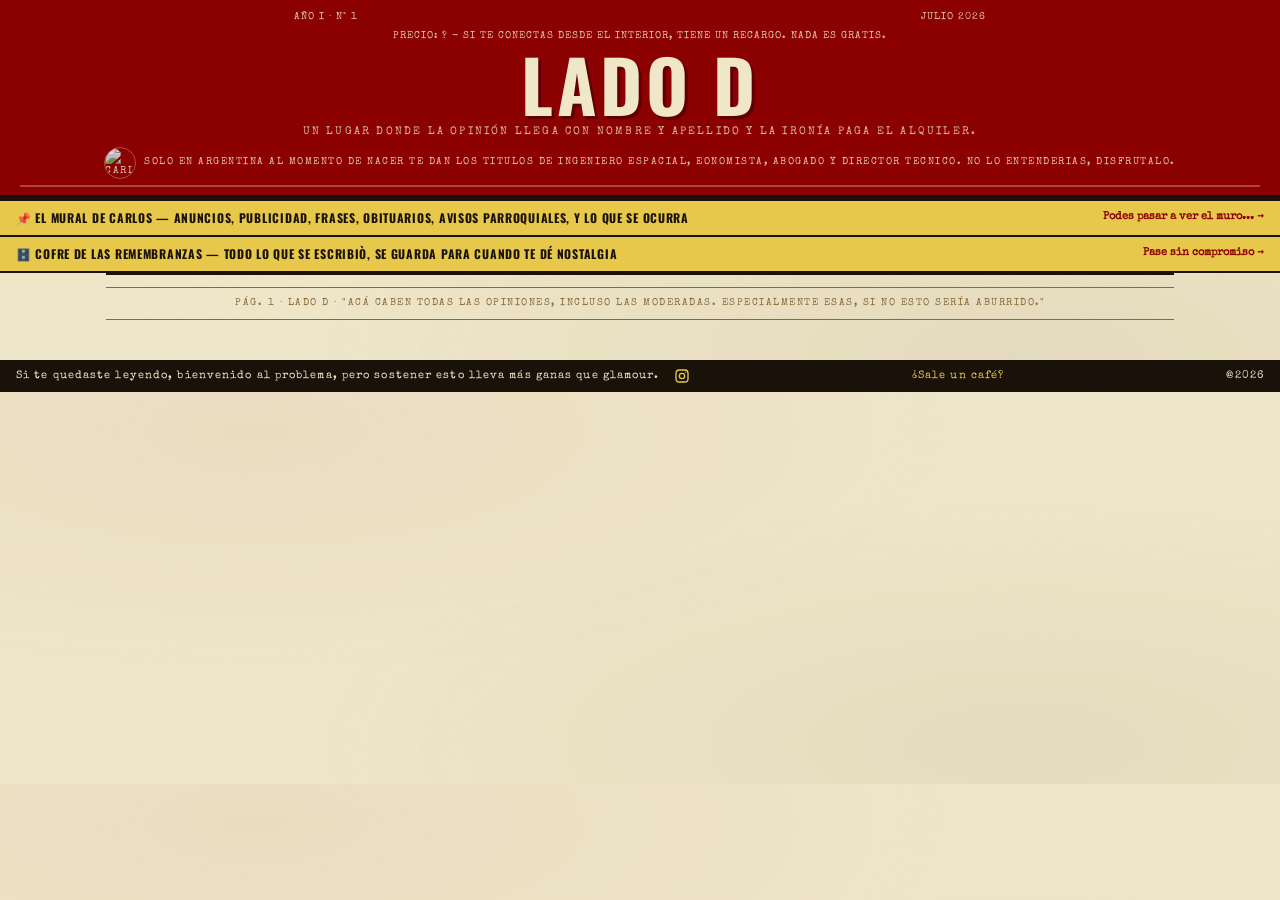
==== index.html @ 12fe94c6 "Update index.html" ====
<!doctype html>
<html lang="es">
<head>
  <meta charset="utf-8" />
  <meta name="viewport" content="width=device-width, initial-scale=1" />
  <meta name="theme-color" content="#8b0000" />
  <title>LADO D</title>
  <link rel="icon" type="image/png" href="pluma.png" />
  <link href="https://fonts.googleapis.com/css2?family=Special+Elite&family=Playfair+Display:ital,wght@0,900;1,700&family=Oswald:wght@700&display=swap" rel="stylesheet">
  <link rel="stylesheet" href="styles.css" />
</head>
<body>
  <header class="diario-cabecera">
    <div class="cab-top">
      <span>AÑO I · N° 1</span>
      <span>JULIO 2026</span>
      <span>PRECIO: ?  - 
        Si te conectas desde el interior, tiene un recargo. Nada es gratis.  </span>
    </div>
    <div class="cab-nombre">LADO D</div>
    <div class="cab-slogan">Un lugar donde la opinión llega con nombre y apellido y la ironía paga el alquiler.</div>
    <div class="cab-carlos">
  <img src="carlos.jpg" alt="Carlos" class="cab-carlos-img">
  <span>Solo en Argentina al momento de nacer te dan los titulos de Ingeniero Espacial, Eonomista, Abogado y Director Tecnico. No lo entenderias, disfrutalo.</span>
</div>
<div class="cab-linea"></div>
  </header>

  <div class="efemeride-zona" id="efemerideZona" style="display:none;">
    <div class="horoscopo-col">
      <div class="horoscopo-kicker">✦ Una vez en la vida ✦</div>
      <div class="horoscopo-titulo" id="efTitulo"></div>
      <div class="horoscopo-texto" id="efTexto"></div>
    </div>
  </div>

  <hr class="sep-grueso">
  <div class="mural-strip">
    <div class="mural-strip-txt">📌 El Mural de Carlos — Anuncios, publicidad, frases, obituarios, avisos parroquiales, y lo que se ocurra</div>
    <a class="mural-strip-link" href="mural.html">Podes pasar a ver el muro... →</a>
  </div>
  <hr class="sep-grueso">
  <div class="mural-strip">
    <div class="mural-strip-txt">🗄️ Cofre de las remembranzas — Todo lo que se escribiò, se guarda para cuando te dé nostalgia</div>
    <a class="mural-strip-link" href="recuerdos.html">Pase sin compromiso →</a>
  </div>
  <hr class="sep-grueso">

  <main class="diario-cuerpo">

    <div class="pasacalle-zona" id="pasacalleZona" style="display:none;">
      <video class="pasacalle-video" autoplay muted loop playsinline>
        <source src="pasacalle.mp4" type="video/mp4">
      </video>
      <div class="pasacalle-overlay"></div>
      <div class="pasacalle-texto" id="pasacalleTexto">
        <span class="pasacalle-texto-inner" id="pasacalleTextoInner"></span>
      </div>
    </div>

    <hr class="sep-grueso">
    <div class="diario-numero-pag">
      Pág. 1 · Lado D · "Acá caben todas las opiniones, incluso las moderadas. Especialmente esas, si no esto sería aburrido."
    </div>
  </main>
  <footer class="diario-pie">
    <span>
      Si te quedaste leyendo, bienvenido al problema, pero sostener esto lleva más ganas que glamour.
      <a href="https://instagram.com/lado.d" target="_blank" rel="noopener" class="ig-link" aria-label="Instagram de Lado D" title="Dicen que este logo es de Instagram">
        <svg viewBox="0 0 24 24" width="16" height="16" fill="none" stroke="currentColor" stroke-width="2">
          <rect x="3" y="3" width="18" height="18" rx="5"/>
          <circle cx="12" cy="12" r="4"/>
          <circle cx="17.5" cy="6.5" r="1" fill="currentColor" stroke="none"/>
        </svg>
      </a>
    </span>
    <span><a href="https://cafecito.app/lado-d" target="_blank">¿Sale un café?</a></span>
    <span><a href="admin.html" style="color:inherit;">@2026</a></span>
  </footer>

  <script src="app.js"></script>
</body>
</html>
---- styles.css ----
@import url('https://fonts.googleapis.com/css2?family=Special+Elite&family=Playfair+Display:ital,wght@0,900;1,700&family=Oswald:wght@700&display=swap');

:root{
  --papel: #f0e6c8;
  --papel-oscuro: #e8d8a8;
  --tinta: #1a1208;
  --tinta-clara: #3d2e10;
  --muted: #8b6a3a;
  --rojo: #8b0000;
  --amarillo: #e8c84a;
  --borde: #8b6a3a;
  --shadow: 0 2px 8px rgba(26,18,8,.15);
}

*{ box-sizing:border-box; margin:0; padding:0; }
html{ scroll-behavior:smooth; }

body{
  background: #f0e6c8;
  background-image:
    radial-gradient(ellipse at 20% 10%, rgba(139,0,0,.04) 0%, transparent 50%),
    radial-gradient(ellipse at 80% 90%, rgba(61,46,16,.06) 0%, transparent 50%),
    url("data:image/svg+xml,%3Csvg xmlns='http://www.w3.org/2000/svg' width='400' height='400'%3E%3Cfilter id='n'%3E%3CfeTurbulence type='fractalNoise' baseFrequency='0.65' numOctaves='3' stitchTiles='stitch'/%3E%3CfeColorMatrix type='saturate' values='0'/%3E%3C/filter%3E%3Crect width='400' height='400' filter='url(%23n)' opacity='0.04'/%3E%3C/svg%3E");
  color: var(--tinta);
  font-family: 'Special Elite', monospace;
  line-height: 1.5;
  overflow-x: hidden;
}

a{ color: inherit; text-decoration: none; }

/* CABECERA */
.diario-cabecera{
  background: var(--rojo);
  color: var(--papel);
  text-align: center;
  padding: 10px 20px 8px;
  border-bottom: 4px solid var(--tinta);
}

.cab-top{
  display: flex;
  justify-content: space-between;
  align-items: center;
  flex-wrap: wrap;
  row-gap: 4px;
  column-gap: 16px;
  font-size: 10px;
  line-height: 1.5;
  letter-spacing: .1em;
  margin-bottom: 4px;
  opacity: .85;
  text-transform: uppercase;
}

.cab-top span{
  flex: 1 1 auto;
}

.cab-top span:last-child{
  flex-basis: 100%;
  text-align: center;
}

.cab-nombre{
  font-family: 'Oswald', sans-serif;
  font-size: clamp(42px, 8vw, 72px);
  font-weight: 700;
  line-height: 1;
  letter-spacing: .05em;
  text-transform: uppercase;
  text-shadow: 3px 3px 0 rgba(0,0,0,.3);
}

.cab-slogan{
  font-size: 11px;
  letter-spacing: .2em;
  margin-top: 4px;
  opacity: .8;
  text-transform: uppercase;
}

.cab-linea{
  height: 2px;
  background: var(--papel);
  margin: 6px 0 0;
  opacity: .3;
}

/* SEPARADORES */
.sep-grueso{
  border: none;
  border-top: 2px solid var(--tinta);
  margin: 0;
}

.sep-fino{
  border: none;
  border-top: 1px solid var(--borde);
  margin: 0;
}

/* STRIP MURAL */
.mural-strip{
  background: var(--amarillo);
  color: var(--tinta);
  padding: 8px 16px;
  display: flex;
  justify-content: space-between;
  align-items: center;
  gap: 12px;
  row-gap: 6px;
  flex-wrap: wrap;
}

.mural-strip-txt{
  font-family: 'Oswald', sans-serif;
  font-size: 12px;
  font-weight: 700;
  letter-spacing: .06em;
  line-height: 1.5;
  text-transform: uppercase;
  flex: 1 1 260px;
}

.mural-strip-link{
  font-size: 11px;
  color: var(--rojo);
  font-weight: bold;
  white-space: nowrap;
  flex-shrink: 0;
}

.mural-strip-link:hover{ text-decoration: underline; }

/* CUERPO */
.diario-cuerpo{
  max-width: 1100px;
  margin: 0 auto;
  padding: 0 16px 40px;
}

/* PASACALLE — video de fondo en loop con la frase flameando encima */
.pasacalle-zona{
  position: relative;
  width: 100%;
  min-height: 380px;
  margin: 8px 0;
  overflow: hidden;
  border-top: 1px solid var(--borde);
  border-bottom: 1px solid var(--borde);
}

.pasacalle-video{
  position: absolute;
  inset: 0;
  width: 100%;
  height: 100%;
  object-fit: cover;
  object-position: center center;
  filter: grayscale(.25) contrast(1.05);
  transform: scale(1.2);
  will-change: transform;
}

.pasacalle-overlay{
  position: absolute;
  inset: 0;
  background: linear-gradient(180deg, rgba(15,9,4,.35) 0%, rgba(15,9,4,.55) 100%);
}

.pasacalle-texto{
  position: relative;
  z-index: 2;
  min-height: 380px;
  display: flex;
  align-items: center;
  justify-content: center;
  padding: 24px 12%;
  text-align: center;
  will-change: transform;
}

.pasacalle-texto-inner{
  display: inline-block;
  max-width: 780px;
  font-family: 'Oswald', sans-serif;
  font-weight: 700;
  font-size: clamp(17px, 3.6vw, 38px);
  letter-spacing: .03em;
  text-transform: uppercase;
  line-height: 1.3;
  color: var(--papel);
  text-shadow: 0 2px 8px rgba(0,0,0,.5);
  word-break: break-word;
  animation: pasacalle-flamear 2.5s ease-in-out infinite;
}

@keyframes pasacalle-flamear{
  0%{ transform: rotate(-2.5deg) skewX(-3deg) translateX(-4px); }
  25%{ transform: rotate(1.5deg) skewX(2deg) translateX(2px); }
  50%{ transform: rotate(-1.5deg) skewX(-2deg) translateX(-2px); }
  75%{ transform: rotate(2.5deg) skewX(3deg) translateX(4px); }
  100%{ transform: rotate(-2.5deg) skewX(-3deg) translateX(-4px); }
}
.efemeride-zona{
  display: flex;
  justify-content: center;
  padding: 20px 16px 26px;
}

.efemeride-recorte{
  position: relative;
  max-width: 520px;
  width: 100%;
  background: var(--papel-oscuro);
  padding: 30px 26px 24px;
  transform: rotate(-1.4deg);
  box-shadow: 0 8px 18px rgba(26,18,8,.28);
  clip-path: polygon(
    0% 3%, 6% 0%, 13% 2.5%, 21% 0%, 29% 2.5%, 37% 0%, 45% 2.5%, 53% 0%,
    61% 2.5%, 69% 0%, 77% 2.5%, 85% 0%, 93% 2.5%, 100% 0%,
    100% 97%, 94% 100%, 86% 97.5%, 78% 100%, 70% 97.5%, 62% 100%,
    54% 97.5%, 46% 100%, 38% 97.5%, 30% 100%, 22% 97.5%, 14% 100%,
    6% 97.5%, 0% 100%
  );
}

.efemeride-cinta{
  position: absolute;
  top: -12px;
  left: 50%;
  width: 96px;
  height: 28px;
  background: rgba(232,200,74,.55);
  border: 1px solid rgba(139,106,58,.35);
  box-shadow: 0 2px 5px rgba(0,0,0,.18);
  transform: translateX(-50%) rotate(-3deg);
}

.efemeride-kicker{
  font-family: 'Oswald', sans-serif;
  font-size: 10px;
  letter-spacing: .2em;
  text-transform: uppercase;
  color: var(--rojo);
  text-align: center;
  margin-bottom: 10px;
}

.efemeride-titulo{
  font-family: 'Playfair Display', serif;
  font-weight: 900;
  font-style: italic;
  font-size: 21px;
  line-height: 1.25;
  text-align: center;
  color: var(--tinta);
  margin-bottom: 12px;
}

.efemeride-texto{
  font-family: 'Special Elite', monospace;
  font-size: 13px;
  line-height: 1.7;
  color: var(--tinta-clara);
  text-align: center;
}
.nota-principal{
  position: relative;
  min-height: 420px;
  margin: 18px 0;
  overflow: hidden;
  border: 1px solid var(--borde);
  box-shadow: var(--shadow);
}

.hero-video{
  position: absolute;
  inset: 0;
  width: 100%;
  height: 100%;
  object-fit: cover;
  filter: grayscale(.35) contrast(1.1);
}

.hero-overlay{
  position: absolute;
  inset: 0;
  background: linear-gradient(180deg, rgba(15,9,4,.15) 0%, rgba(15,9,4,.55) 55%, rgba(15,9,4,.92) 100%);
}

.nota-principal-inner{
  position: relative;
  z-index: 2;
  display: flex;
  flex-direction: column;
  justify-content: flex-end;
  min-height: 420px;
  padding: 28px 28px 26px;
}

.nota-principal .volanta{
  color: var(--amarillo);
}

.titular-principal{
  font-family: 'Playfair Display', serif;
  font-size: clamp(28px, 5vw, 48px);
  font-weight: 900;
  line-height: 1.05;
  margin: 0 0 12px;
  color: var(--papel);
  text-shadow: 0 2px 10px rgba(0,0,0,.4);
  max-width: 720px;
}

.copete{
  font-size: 14px;
  line-height: 1.65;
  color: rgba(240,230,200,.9);
  border-left: 3px solid var(--amarillo);
  padding-left: 12px;
  margin-bottom: 14px;
  max-width: 560px;
}

.firma{
  font-family: 'Oswald', sans-serif;
  font-size: 10px;
  letter-spacing: .15em;
  text-transform: uppercase;
  color: var(--papel-oscuro);
  margin-bottom: 12px;
}

.btn-leer{
  display: inline-block;
  align-self: flex-start;
  background: var(--rojo);
  color: var(--papel);
  font-family: 'Oswald', sans-serif;
  font-size: 11px;
  letter-spacing: .15em;
  text-transform: uppercase;
  padding: 8px 18px;
  border: none;
  cursor: pointer;
  text-decoration: none;
}

.btn-leer:hover{ background: #6b0000; }

/* SECCION BAR */
.seccion-bar{
  background: var(--tinta);
  color: var(--papel);
  font-family: 'Oswald', sans-serif;
  font-size: 11px;
  letter-spacing: .25em;
  text-transform: uppercase;
  padding: 5px 16px;
  margin: 0 -16px;
}

/* EDICIONES GRILLA */
.ediciones-grilla{
  display: grid;
  grid-template-columns: repeat(3, 1fr);
  gap: 0;
  padding: 0;
}

.edicion-col{
  padding: 12px 14px;
  border-right: 1px solid var(--borde);
}

.edicion-col:last-child{ border-right: none; }

.edicion-col-numero{
  font-family: 'Oswald', sans-serif;
  font-size: 10px;
  letter-spacing: .2em;
  text-transform: uppercase;
  color: var(--rojo);
  margin-bottom: 4px;
}

.edicion-col-nombre{
  font-family: 'Playfair Display', serif;
  font-size: 16px;
  font-weight: 900;
  line-height: 1.2;
  margin-bottom: 6px;
  color: var(--tinta);
}

.edicion-col-desc{
  font-size: 11px;
  line-height: 1.55;
  color: var(--tinta-clara);
  margin-bottom: 8px;
}

.edicion-col-link{
  font-family: 'Oswald', sans-serif;
  font-size: 10px;
  letter-spacing: .15em;
  text-transform: uppercase;
  color: var(--rojo);
}

.edicion-col-link:hover{ text-decoration: underline; }

/* NOTAS GRILLA */
.notas-grilla{
  display: grid;
  grid-template-columns: repeat(3, 1fr);
  gap: 0;
}

.nota-col{
  padding: 12px 14px;
  border-right: 1px solid var(--borde);
  border-bottom: 1px solid var(--borde);
}

.nota-col:nth-child(3n){ border-right: none; }

.nota-col-img{
  width: 100%;
  height: 80px;
  object-fit: cover;
  filter: grayscale(.4) contrast(1.05);
  border: 1px solid var(--borde);
  margin-bottom: 8px;
}

.nota-col-titulo{
  font-family: 'Playfair Display', serif;
  font-size: 14px;
  font-weight: 900;
  line-height: 1.2;
  margin-bottom: 5px;
  color: var(--tinta);
}

.nota-col-texto{
  font-size: 11px;
  line-height: 1.55;
  color: var(--tinta-clara);
  margin-bottom: 6px;
}

.nota-col-link{
  font-family: 'Oswald', sans-serif;
  font-size: 10px;
  letter-spacing: .12em;
  text-transform: uppercase;
  color: var(--rojo);
}

.nota-col-link:hover{ text-decoration: underline; }

/* PIE */
.diario-numero-pag{
  font-size: 10px;
  letter-spacing: .15em;
  text-transform: uppercase;
  color: var(--muted);
  text-align: center;
  padding: 8px 0;
  border-top: 1px solid var(--borde);
  border-bottom: 1px solid var(--borde);
  margin: 12px 0 0;
}

.diario-pie{
  background: var(--tinta);
  color: var(--papel);
  padding: 8px 16px;
  display: flex;
  justify-content: space-between;
  align-items: center;
  font-size: 11px;
  letter-spacing: .1em;
  flex-wrap: wrap;
  gap: 8px;
}

.diario-pie a{ color: var(--amarillo); }
.diario-pie a:hover{ text-decoration: underline; }

.ig-link{
  display: inline-flex;
  align-items: center;
  vertical-align: middle;
  margin-left: 10px;
}
.ig-link:hover{ text-decoration: none !important; opacity: .75; }

.cargando{
  padding: 20px 16px;
  color: var(--muted);
  font-size: 12px;
}
.cab-carlos{
  display:flex;
  align-items:center;
  justify-content:center;
  gap:8px;
  margin-top:6px;
  font-size:10px;
  letter-spacing:.15em;
  text-transform:uppercase;
  opacity:.85;
}

.cab-carlos-img{
  width:32px;
  height:32px;
  border-radius:50%;
  object-fit:cover;
  border:1px solid rgba(240,230,200,.4);
  filter:grayscale(.3);
}
@media(max-width: 700px){
  .nota-principal-inner{ grid-template-columns: 1fr; }
  .ediciones-grilla{ grid-template-columns: 1fr; }
  .notas-grilla{ grid-template-columns: 1fr 1fr; }
  .edicion-col{ border-right: none; border-bottom: 1px solid var(--borde); }
  .cab-top{ flex-direction: column; gap: 2px; text-align: center; }
}

@media(max-width: 480px){
  .notas-grilla{ grid-template-columns: 1fr; }
}
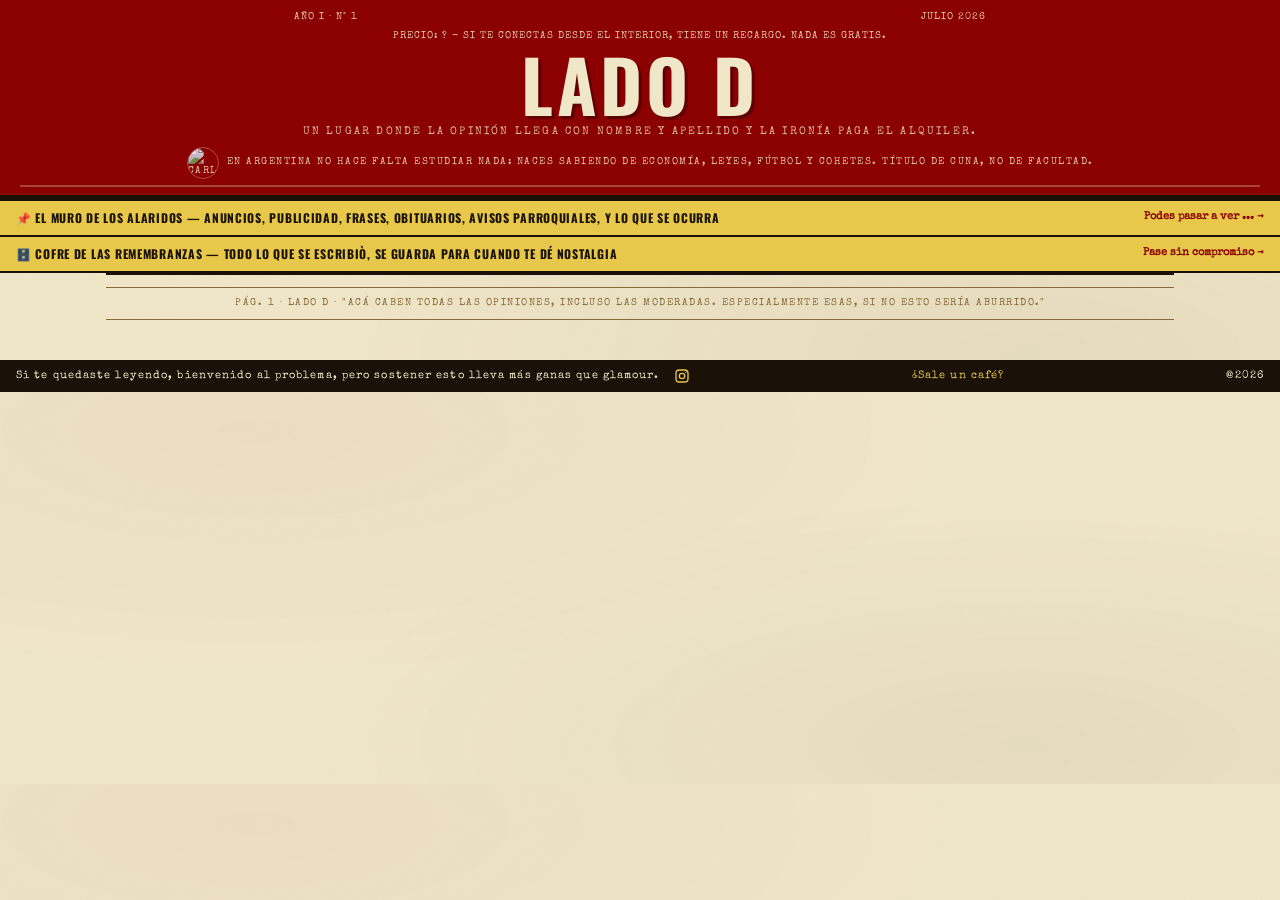
==== commit 5f7e3eed: "Update index.html" ====
--- a/index.html
+++ b/index.html
@@ -21,7 +21,7 @@
     <div class="cab-slogan">Un lugar donde la opinión llega con nombre y apellido y la ironía paga el alquiler.</div>
     <div class="cab-carlos">
   <img src="carlos.jpg" alt="Carlos" class="cab-carlos-img">
-  <span>Solo en Argentina al momento de nacer te dan los titulos de Ingeniero Espacial, Eonomista, Abogado y Director Tecnico. No lo entenderias, disfrutalo.</span>
+  <span>En Argentina no hace falta estudiar nada: naces sabiendo de economía, leyes, fútbol y cohetes. Título de cuna, no de facultad.</span>
 </div>
 <div class="cab-linea"></div>
   </header>
@@ -36,8 +36,8 @@
 
   <hr class="sep-grueso">
   <div class="mural-strip">
-    <div class="mural-strip-txt">📌 El Mural de Carlos — Anuncios, publicidad, frases, obituarios, avisos parroquiales, y lo que se ocurra</div>
-    <a class="mural-strip-link" href="mural.html">Podes pasar a ver el muro... →</a>
+    <div class="mural-strip-txt">📌 El Muro de los alaridos — Anuncios, publicidad, frases, obituarios, avisos parroquiales, y lo que se ocurra</div>
+    <a class="mural-strip-link" href="mural.html">Podes pasar a ver ... →</a>
   </div>
   <hr class="sep-grueso">
   <div class="mural-strip">
@@ -66,7 +66,7 @@
   <footer class="diario-pie">
     <span>
       Si te quedaste leyendo, bienvenido al problema, pero sostener esto lleva más ganas que glamour.
-      <a href="https://instagram.com/lado.d" target="_blank" rel="noopener" class="ig-link" aria-label="Instagram de Lado D" title="Dicen que este logo es de Instagram">
+      <a href="https://instagram.com/lado.d" target="_blank" rel="noopener" class="ig-link" aria-label="Instagram de Lado D" title="Dicen que es Instagram, pero huele a filtro casero.">
         <svg viewBox="0 0 24 24" width="16" height="16" fill="none" stroke="currentColor" stroke-width="2">
           <rect x="3" y="3" width="18" height="18" rx="5"/>
           <circle cx="12" cy="12" r="4"/>
--- a/styles.css
+++ b/styles.css
@@ -206,150 +206,45 @@
 .efemeride-zona{
   display: flex;
   justify-content: center;
-  padding: 20px 16px 26px;
-}
-
-.efemeride-recorte{
-  position: relative;
-  max-width: 520px;
+  padding: 18px 16px 22px;
+}
+
+.horoscopo-col{
+  max-width: 640px;
   width: 100%;
-  background: var(--papel-oscuro);
-  padding: 30px 26px 24px;
-  transform: rotate(-1.4deg);
-  box-shadow: 0 8px 18px rgba(26,18,8,.28);
-  clip-path: polygon(
-    0% 3%, 6% 0%, 13% 2.5%, 21% 0%, 29% 2.5%, 37% 0%, 45% 2.5%, 53% 0%,
-    61% 2.5%, 69% 0%, 77% 2.5%, 85% 0%, 93% 2.5%, 100% 0%,
-    100% 97%, 94% 100%, 86% 97.5%, 78% 100%, 70% 97.5%, 62% 100%,
-    54% 97.5%, 46% 100%, 38% 97.5%, 30% 100%, 22% 97.5%, 14% 100%,
-    6% 97.5%, 0% 100%
-  );
-}
-
-.efemeride-cinta{
-  position: absolute;
-  top: -12px;
-  left: 50%;
-  width: 96px;
-  height: 28px;
-  background: rgba(232,200,74,.55);
-  border: 1px solid rgba(139,106,58,.35);
-  box-shadow: 0 2px 5px rgba(0,0,0,.18);
-  transform: translateX(-50%) rotate(-3deg);
-}
-
-.efemeride-kicker{
-  font-family: 'Oswald', sans-serif;
-  font-size: 10px;
-  letter-spacing: .2em;
+  border-top: 2px solid var(--tinta);
+  border-bottom: 2px solid var(--tinta);
+  padding: 20px 12px;
+  text-align: center;
+}
+
+.horoscopo-kicker{
+  font-family: 'Oswald', sans-serif;
+  font-size: 11px;
+  letter-spacing: .3em;
   text-transform: uppercase;
   color: var(--rojo);
-  text-align: center;
   margin-bottom: 10px;
 }
 
-.efemeride-titulo{
+.horoscopo-titulo{
   font-family: 'Playfair Display', serif;
   font-weight: 900;
   font-style: italic;
-  font-size: 21px;
+  font-size: 22px;
   line-height: 1.25;
-  text-align: center;
   color: var(--tinta);
-  margin-bottom: 12px;
-}
-
-.efemeride-texto{
+  margin-bottom: 10px;
+}
+
+.horoscopo-texto{
   font-family: 'Special Elite', monospace;
   font-size: 13px;
-  line-height: 1.7;
+  line-height: 1.75;
   color: var(--tinta-clara);
-  text-align: center;
-}
-.nota-principal{
-  position: relative;
-  min-height: 420px;
-  margin: 18px 0;
-  overflow: hidden;
-  border: 1px solid var(--borde);
-  box-shadow: var(--shadow);
-}
-
-.hero-video{
-  position: absolute;
-  inset: 0;
-  width: 100%;
-  height: 100%;
-  object-fit: cover;
-  filter: grayscale(.35) contrast(1.1);
-}
-
-.hero-overlay{
-  position: absolute;
-  inset: 0;
-  background: linear-gradient(180deg, rgba(15,9,4,.15) 0%, rgba(15,9,4,.55) 55%, rgba(15,9,4,.92) 100%);
-}
-
-.nota-principal-inner{
-  position: relative;
-  z-index: 2;
-  display: flex;
-  flex-direction: column;
-  justify-content: flex-end;
-  min-height: 420px;
-  padding: 28px 28px 26px;
-}
-
-.nota-principal .volanta{
-  color: var(--amarillo);
-}
-
-.titular-principal{
-  font-family: 'Playfair Display', serif;
-  font-size: clamp(28px, 5vw, 48px);
-  font-weight: 900;
-  line-height: 1.05;
-  margin: 0 0 12px;
-  color: var(--papel);
-  text-shadow: 0 2px 10px rgba(0,0,0,.4);
-  max-width: 720px;
-}
-
-.copete{
-  font-size: 14px;
-  line-height: 1.65;
-  color: rgba(240,230,200,.9);
-  border-left: 3px solid var(--amarillo);
-  padding-left: 12px;
-  margin-bottom: 14px;
-  max-width: 560px;
-}
-
-.firma{
-  font-family: 'Oswald', sans-serif;
-  font-size: 10px;
-  letter-spacing: .15em;
-  text-transform: uppercase;
-  color: var(--papel-oscuro);
-  margin-bottom: 12px;
-}
-
-.btn-leer{
-  display: inline-block;
-  align-self: flex-start;
-  background: var(--rojo);
-  color: var(--papel);
-  font-family: 'Oswald', sans-serif;
-  font-size: 11px;
-  letter-spacing: .15em;
-  text-transform: uppercase;
-  padding: 8px 18px;
-  border: none;
-  cursor: pointer;
-  text-decoration: none;
-}
-
-.btn-leer:hover{ background: #6b0000; }
+  max-width: 480px;
+  margin: 0 auto;
+}
 
 /* SECCION BAR */
 .seccion-bar{
@@ -362,56 +257,6 @@
   padding: 5px 16px;
   margin: 0 -16px;
 }
-
-/* EDICIONES GRILLA */
-.ediciones-grilla{
-  display: grid;
-  grid-template-columns: repeat(3, 1fr);
-  gap: 0;
-  padding: 0;
-}
-
-.edicion-col{
-  padding: 12px 14px;
-  border-right: 1px solid var(--borde);
-}
-
-.edicion-col:last-child{ border-right: none; }
-
-.edicion-col-numero{
-  font-family: 'Oswald', sans-serif;
-  font-size: 10px;
-  letter-spacing: .2em;
-  text-transform: uppercase;
-  color: var(--rojo);
-  margin-bottom: 4px;
-}
-
-.edicion-col-nombre{
-  font-family: 'Playfair Display', serif;
-  font-size: 16px;
-  font-weight: 900;
-  line-height: 1.2;
-  margin-bottom: 6px;
-  color: var(--tinta);
-}
-
-.edicion-col-desc{
-  font-size: 11px;
-  line-height: 1.55;
-  color: var(--tinta-clara);
-  margin-bottom: 8px;
-}
-
-.edicion-col-link{
-  font-family: 'Oswald', sans-serif;
-  font-size: 10px;
-  letter-spacing: .15em;
-  text-transform: uppercase;
-  color: var(--rojo);
-}
-
-.edicion-col-link:hover{ text-decoration: underline; }
 
 /* NOTAS GRILLA */
 .notas-grilla{
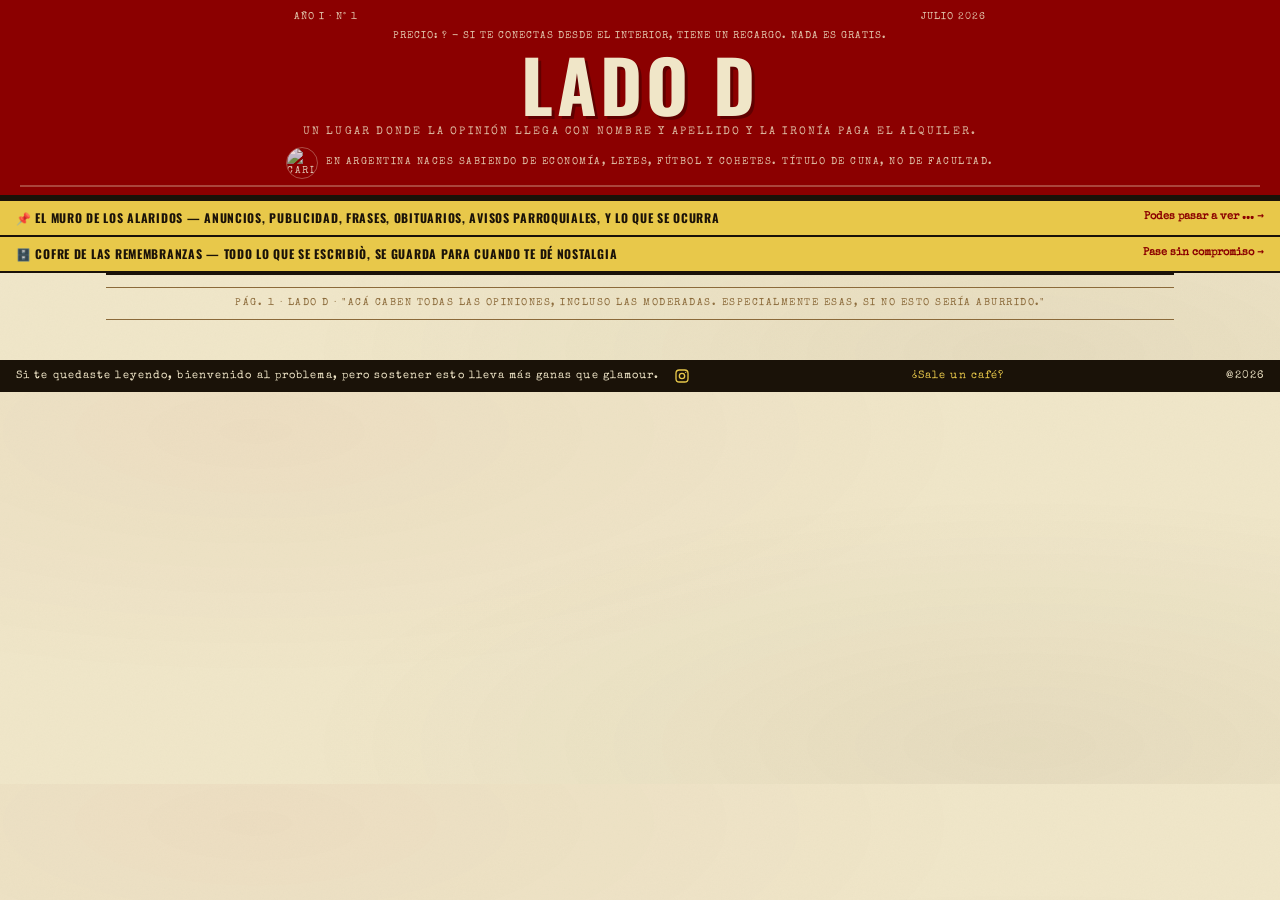
==== commit dee4640e: "Update index.html" ====
--- a/index.html
+++ b/index.html
@@ -21,7 +21,7 @@
     <div class="cab-slogan">Un lugar donde la opinión llega con nombre y apellido y la ironía paga el alquiler.</div>
     <div class="cab-carlos">
   <img src="carlos.jpg" alt="Carlos" class="cab-carlos-img">
-  <span>En Argentina no hace falta estudiar nada: naces sabiendo de economía, leyes, fútbol y cohetes. Título de cuna, no de facultad.</span>
+  <span>En Argentina naces sabiendo de economía, leyes, fútbol y cohetes. Título de cuna, no de facultad.</span>
 </div>
 <div class="cab-linea"></div>
   </header>
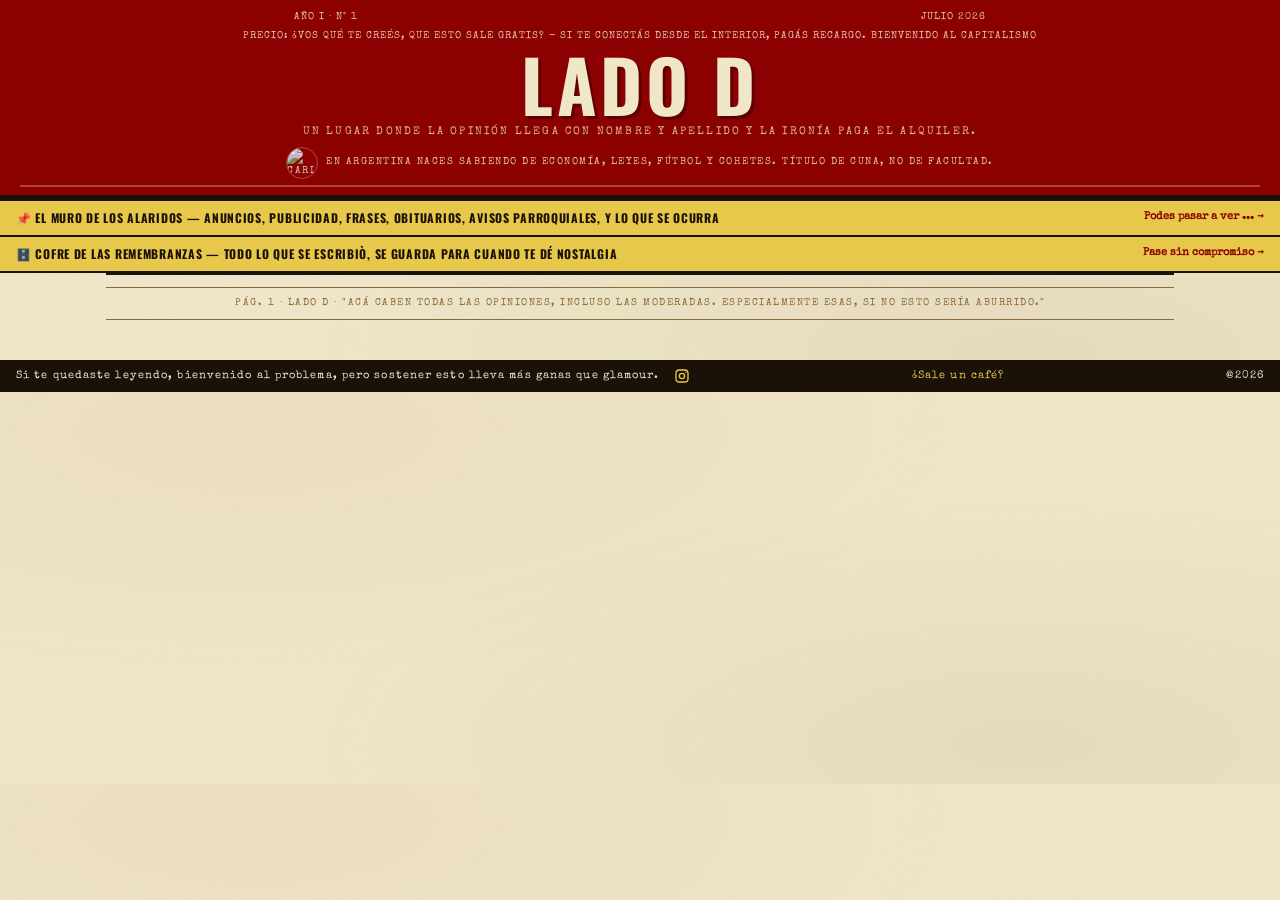
==== commit 44d336b9: "Update index.html" ====
--- a/index.html
+++ b/index.html
@@ -14,8 +14,7 @@
     <div class="cab-top">
       <span>AÑO I · N° 1</span>
       <span>JULIO 2026</span>
-      <span>PRECIO: ?  - 
-        Si te conectas desde el interior, tiene un recargo. Nada es gratis.  </span>
+      <span>PRECIO: ¿Vos qué te creés, que esto sale gratis? - Si te conectás desde el interior, pagás recargo. Bienvenido al capitalismo  </span>
     </div>
     <div class="cab-nombre">LADO D</div>
     <div class="cab-slogan">Un lugar donde la opinión llega con nombre y apellido y la ironía paga el alquiler.</div>
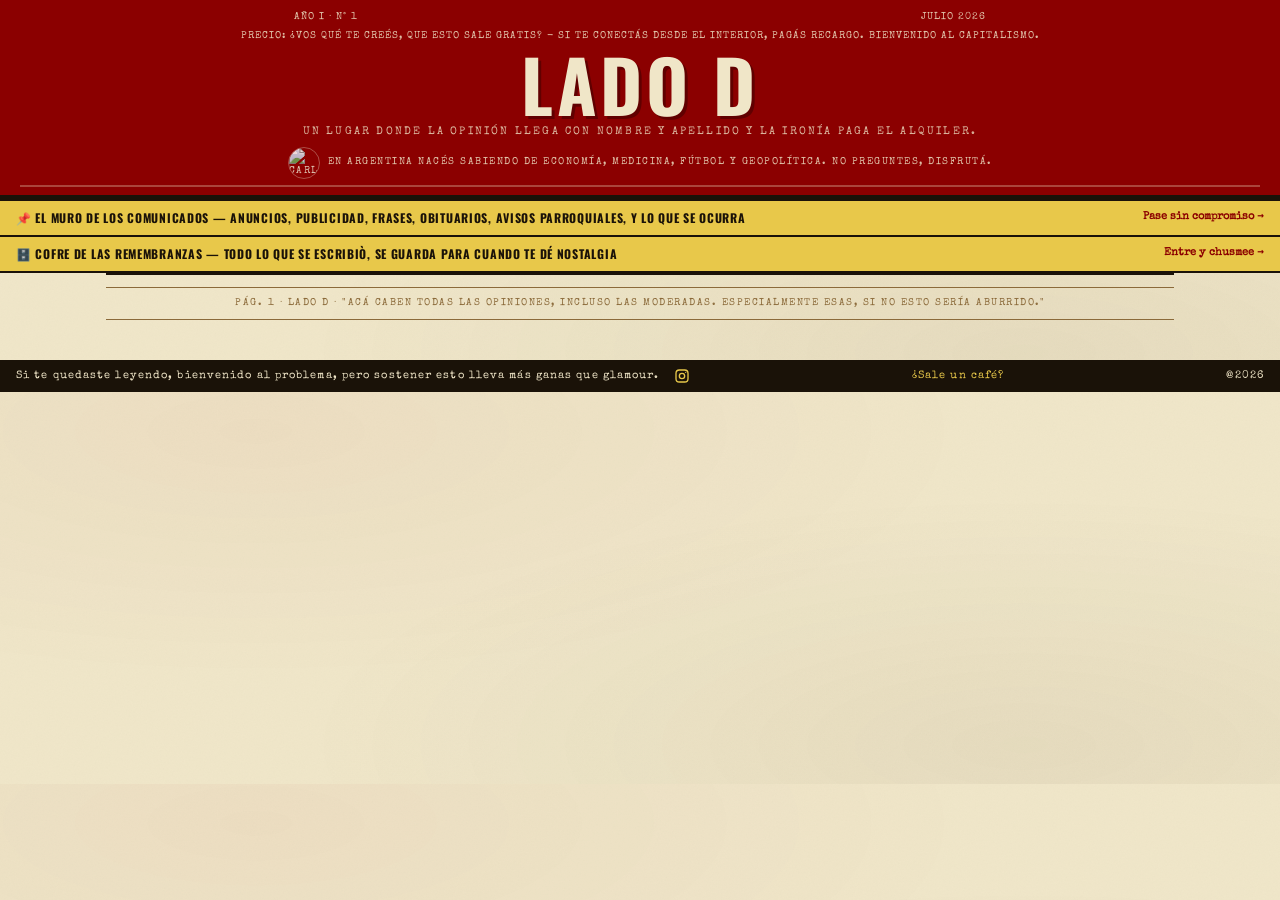
==== commit 3006b86f: "Update index.html" ====
--- a/index.html
+++ b/index.html
@@ -6,7 +6,7 @@
   <meta name="theme-color" content="#8b0000" />
   <title>LADO D</title>
   <link rel="icon" type="image/png" href="pluma.png" />
-  <link href="https://fonts.googleapis.com/css2?family=Special+Elite&family=Playfair+Display:ital,wght@0,900;1,700&family=Oswald:wght@700&display=swap" rel="stylesheet">
+  <link href="https://fonts.googleapis.com/css2?family=Special+Elite&family=Playfair+Display:ital,wght@0,900;1,700&family=Oswald:wght@700&family=VT323&display=swap" rel="stylesheet">
   <link rel="stylesheet" href="styles.css" />
 </head>
 <body>
@@ -14,13 +14,14 @@
     <div class="cab-top">
       <span>AÑO I · N° 1</span>
       <span>JULIO 2026</span>
-      <span>PRECIO: ¿Vos qué te creés, que esto sale gratis? - Si te conectás desde el interior, pagás recargo. Bienvenido al capitalismo  </span>
+      <span>PRECIO: ¿Vos qué te creés, que esto sale gratis? - 
+        Si te conectás desde el interior, pagás recargo. Bienvenido al capitalismo.  </span>
     </div>
     <div class="cab-nombre">LADO D</div>
     <div class="cab-slogan">Un lugar donde la opinión llega con nombre y apellido y la ironía paga el alquiler.</div>
     <div class="cab-carlos">
   <img src="carlos.jpg" alt="Carlos" class="cab-carlos-img">
-  <span>En Argentina naces sabiendo de economía, leyes, fútbol y cohetes. Título de cuna, no de facultad.</span>
+  <span>En Argentina nacés sabiendo de economía, medicina, fútbol y geopolítica. No preguntes, disfrutá.</span>
 </div>
 <div class="cab-linea"></div>
   </header>
@@ -35,13 +36,13 @@
 
   <hr class="sep-grueso">
   <div class="mural-strip">
-    <div class="mural-strip-txt">📌 El Muro de los alaridos — Anuncios, publicidad, frases, obituarios, avisos parroquiales, y lo que se ocurra</div>
-    <a class="mural-strip-link" href="mural.html">Podes pasar a ver ... →</a>
+    <div class="mural-strip-txt">📌 El Muro de los comunicados — Anuncios, publicidad, frases, obituarios, avisos parroquiales, y lo que se ocurra</div>
+    <a class="mural-strip-link" href="mural.html">Pase sin compromiso →</a>
   </div>
   <hr class="sep-grueso">
   <div class="mural-strip">
     <div class="mural-strip-txt">🗄️ Cofre de las remembranzas — Todo lo que se escribiò, se guarda para cuando te dé nostalgia</div>
-    <a class="mural-strip-link" href="recuerdos.html">Pase sin compromiso →</a>
+    <a class="mural-strip-link" href="recuerdos.html">Entre y chusmee →</a>
   </div>
   <hr class="sep-grueso">
 
@@ -65,7 +66,7 @@
   <footer class="diario-pie">
     <span>
       Si te quedaste leyendo, bienvenido al problema, pero sostener esto lleva más ganas que glamour.
-      <a href="https://instagram.com/lado.d" target="_blank" rel="noopener" class="ig-link" aria-label="Instagram de Lado D" title="Dicen que es Instagram, pero huele a filtro casero.">
+      <a href="https://instagram.com/lado.d" target="_blank" rel="noopener" class="ig-link" aria-label="Instagram de Lado D" title="Dicen que este logo es de Instagram">
         <svg viewBox="0 0 24 24" width="16" height="16" fill="none" stroke="currentColor" stroke-width="2">
           <rect x="3" y="3" width="18" height="18" rx="5"/>
           <circle cx="12" cy="12" r="4"/>
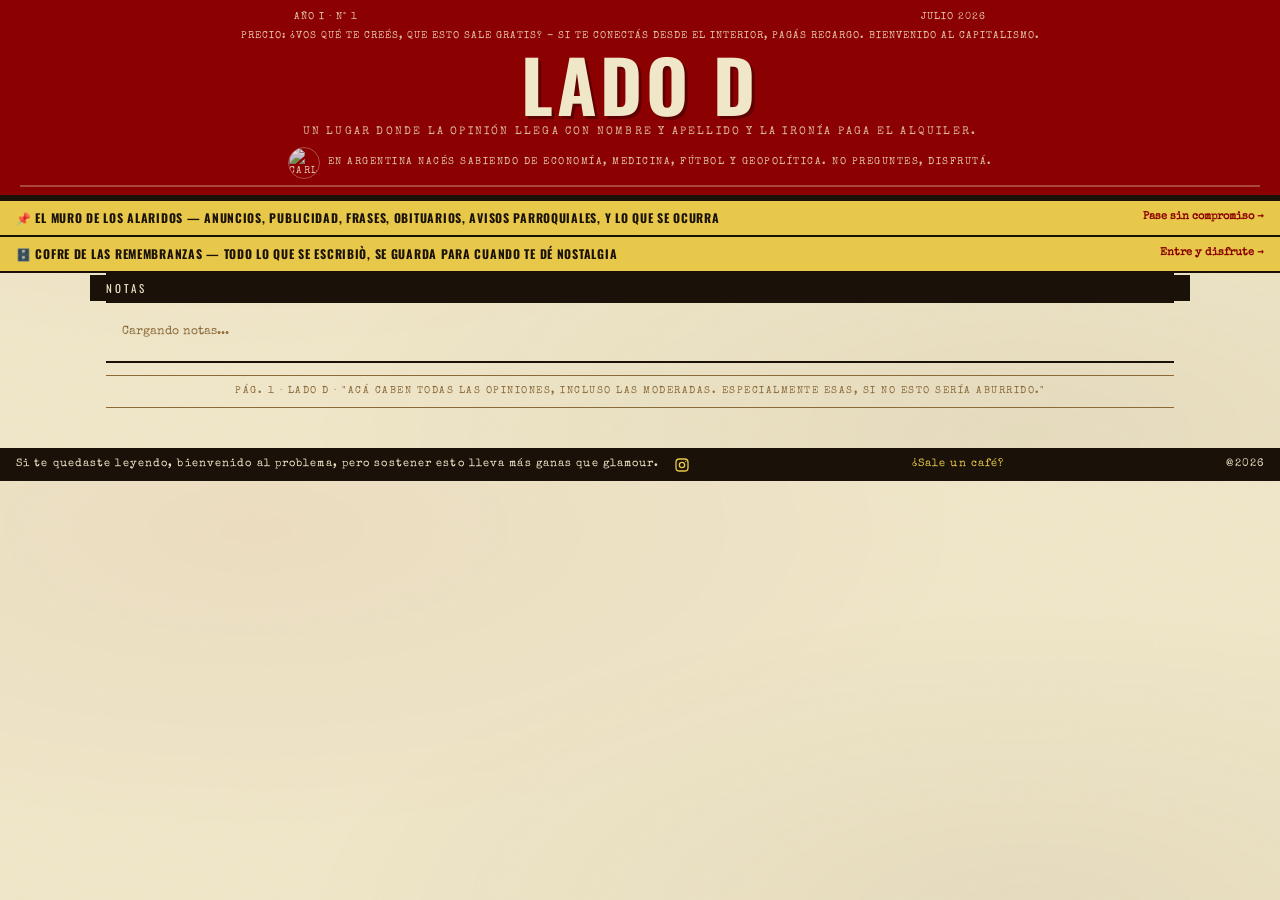
==== commit 429c41c4: "Update index.html" ====
--- a/index.html
+++ b/index.html
@@ -36,13 +36,13 @@
 
   <hr class="sep-grueso">
   <div class="mural-strip">
-    <div class="mural-strip-txt">📌 El Muro de los comunicados — Anuncios, publicidad, frases, obituarios, avisos parroquiales, y lo que se ocurra</div>
+    <div class="mural-strip-txt">📌 El Muro de los alaridos — Anuncios, publicidad, frases, obituarios, avisos parroquiales, y lo que se ocurra</div>
     <a class="mural-strip-link" href="mural.html">Pase sin compromiso →</a>
   </div>
   <hr class="sep-grueso">
   <div class="mural-strip">
     <div class="mural-strip-txt">🗄️ Cofre de las remembranzas — Todo lo que se escribiò, se guarda para cuando te dé nostalgia</div>
-    <a class="mural-strip-link" href="recuerdos.html">Entre y chusmee →</a>
+    <a class="mural-strip-link" href="recuerdos.html">Entre y disfrute →</a>
   </div>
   <hr class="sep-grueso">
 
@@ -56,6 +56,14 @@
       <div class="pasacalle-texto" id="pasacalleTexto">
         <span class="pasacalle-texto-inner" id="pasacalleTextoInner"></span>
       </div>
+    </div>
+
+    <hr class="sep-grueso">
+
+    <div class="seccion-bar">Notas</div>
+    <hr class="sep-grueso">
+    <div class="notas-grilla" id="notasGrilla">
+      <p class="cargando">Cargando notas...</p>
     </div>
 
     <hr class="sep-grueso">
--- a/styles.css
+++ b/styles.css
@@ -144,7 +144,7 @@
 .pasacalle-zona{
   position: relative;
   width: 100%;
-  min-height: 380px;
+  aspect-ratio: 16 / 9;
   margin: 8px 0;
   overflow: hidden;
   border-top: 1px solid var(--borde);
@@ -158,7 +158,7 @@
   height: 100%;
   object-fit: cover;
   object-position: center center;
-  filter: grayscale(.25) contrast(1.05);
+  filter: contrast(1.1) saturate(1.15);
   transform: scale(1.2);
   will-change: transform;
 }
@@ -166,42 +166,63 @@
 .pasacalle-overlay{
   position: absolute;
   inset: 0;
-  background: linear-gradient(180deg, rgba(15,9,4,.35) 0%, rgba(15,9,4,.55) 100%);
-}
-
+  background: linear-gradient(180deg, rgba(0,0,0,.1) 0%, rgba(0,0,0,.15) 100%);
+}
+
+/* Recuadro ubicado exactamente sobre el panel negro del cartel LED del video */
 .pasacalle-texto{
-  position: relative;
+  position: absolute;
   z-index: 2;
-  min-height: 380px;
+  left: 30%;
+  width: 34%;
+  top: 6.5%;
+  height: 30%;
   display: flex;
   align-items: center;
   justify-content: center;
-  padding: 24px 12%;
+  padding: 2% 3%;
   text-align: center;
   will-change: transform;
 }
 
 .pasacalle-texto-inner{
   display: inline-block;
-  max-width: 780px;
-  font-family: 'Oswald', sans-serif;
-  font-weight: 700;
-  font-size: clamp(17px, 3.6vw, 38px);
-  letter-spacing: .03em;
-  text-transform: uppercase;
-  line-height: 1.3;
-  color: var(--papel);
-  text-shadow: 0 2px 8px rgba(0,0,0,.5);
+  width: 100%;
+  font-family: 'VT323', monospace;
+  font-weight: 400;
+  font-size: clamp(13px, 3.1vw, 32px);
+  letter-spacing: .05em;
+  text-transform: uppercase;
+  line-height: 1.15;
+  color: #ff6a1a;
+  text-shadow:
+    0 0 3px #ff6a1a,
+    0 0 8px #ff4400,
+    0 0 16px #ff4400,
+    0 0 28px rgba(255,68,0,.65);
   word-break: break-word;
-  animation: pasacalle-flamear 2.5s ease-in-out infinite;
-}
-
-@keyframes pasacalle-flamear{
-  0%{ transform: rotate(-2.5deg) skewX(-3deg) translateX(-4px); }
-  25%{ transform: rotate(1.5deg) skewX(2deg) translateX(2px); }
-  50%{ transform: rotate(-1.5deg) skewX(-2deg) translateX(-2px); }
-  75%{ transform: rotate(2.5deg) skewX(3deg) translateX(4px); }
-  100%{ transform: rotate(-2.5deg) skewX(-3deg) translateX(-4px); }
+  animation: led-pulse 2.4s ease-in-out infinite;
+}
+
+@keyframes led-pulse{
+  0%, 100%{
+    text-shadow:
+      0 0 4px #ff6a1a,
+      0 0 12px #ff4400,
+      0 0 26px #ff4400,
+      0 0 46px rgba(255,68,0,.65);
+    opacity: 1;
+  }
+  48%{
+    text-shadow:
+      0 0 3px #ff6a1a,
+      0 0 8px #ff4400,
+      0 0 16px #ff4400,
+      0 0 28px rgba(255,68,0,.5);
+    opacity: .92;
+  }
+  50%{ opacity: .8; }
+  52%{ opacity: 1; }
 }
 .efemeride-zona{
   display: flex;
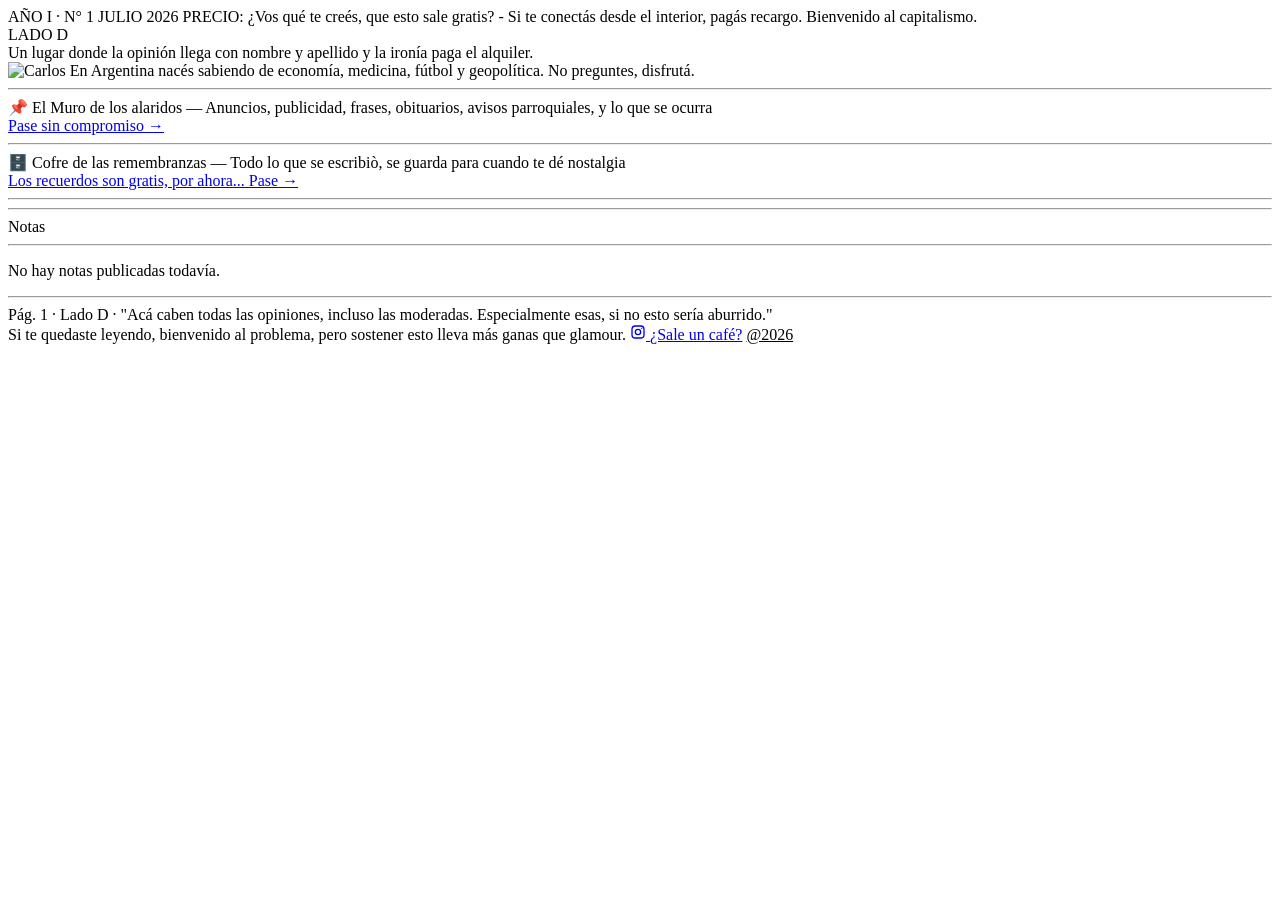
==== commit a4209a17: "Update index.html" ====
--- a/index.html
+++ b/index.html
@@ -42,7 +42,7 @@
   <hr class="sep-grueso">
   <div class="mural-strip">
     <div class="mural-strip-txt">🗄️ Cofre de las remembranzas — Todo lo que se escribiò, se guarda para cuando te dé nostalgia</div>
-    <a class="mural-strip-link" href="recuerdos.html">Entre y disfrute →</a>
+    <a class="mural-strip-link" href="recuerdos.html">Los recuerdos son gratis, por ahora... Pase →</a>
   </div>
   <hr class="sep-grueso">
 
@@ -74,7 +74,7 @@
   <footer class="diario-pie">
     <span>
       Si te quedaste leyendo, bienvenido al problema, pero sostener esto lleva más ganas que glamour.
-      <a href="https://instagram.com/lado.d" target="_blank" rel="noopener" class="ig-link" aria-label="Instagram de Lado D" title="Dicen que este logo es de Instagram">
+      <a href="https://instagram.com/lado.d" target="_blank" rel="noopener" class="ig-link" aria-label="Instagram de Lado D" title="Dicen que esto Instagram, parece un colador">
         <svg viewBox="0 0 24 24" width="16" height="16" fill="none" stroke="currentColor" stroke-width="2">
           <rect x="3" y="3" width="18" height="18" rx="5"/>
           <circle cx="12" cy="12" r="4"/>
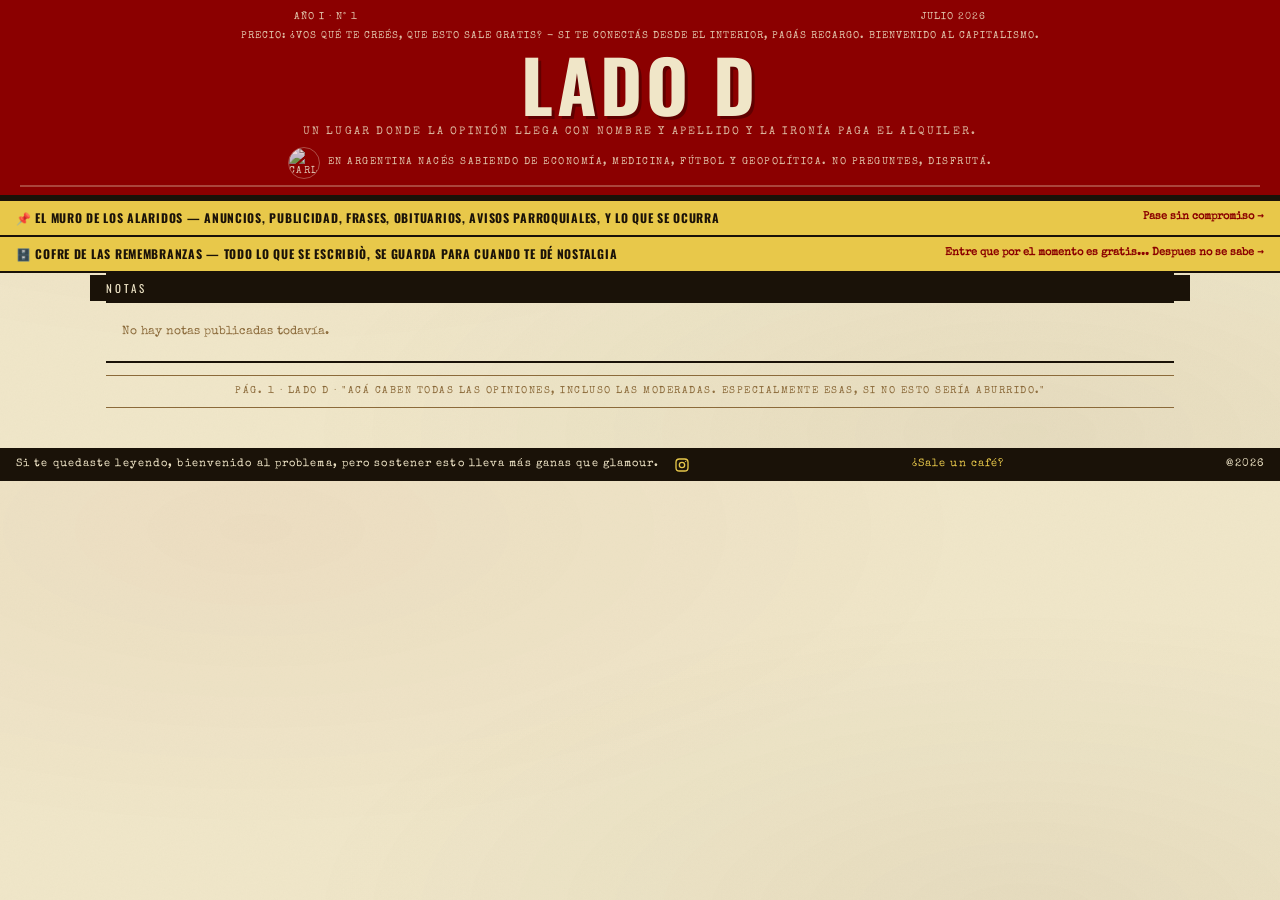
==== commit 0279e6a5: "Update index.html" ====
--- a/index.html
+++ b/index.html
@@ -42,7 +42,7 @@
   <hr class="sep-grueso">
   <div class="mural-strip">
     <div class="mural-strip-txt">🗄️ Cofre de las remembranzas — Todo lo que se escribiò, se guarda para cuando te dé nostalgia</div>
-    <a class="mural-strip-link" href="recuerdos.html">Los recuerdos son gratis, por ahora... Pase →</a>
+    <a class="mural-strip-link" href="recuerdos.html">Entre que por el momento es gratis... Despues no se sabe →</a>
   </div>
   <hr class="sep-grueso">
 
--- a/styles.css
+++ b/styles.css
@@ -0,0 +1,412 @@
+@import url('https://fonts.googleapis.com/css2?family=Special+Elite&family=Playfair+Display:ital,wght@0,900;1,700&family=Oswald:wght@700&display=swap');
+
+:root{
+  --papel: #f0e6c8;
+  --papel-oscuro: #e8d8a8;
+  --tinta: #1a1208;
+  --tinta-clara: #3d2e10;
+  --muted: #8b6a3a;
+  --rojo: #8b0000;
+  --amarillo: #e8c84a;
+  --borde: #8b6a3a;
+  --shadow: 0 2px 8px rgba(26,18,8,.15);
+}
+
+*{ box-sizing:border-box; margin:0; padding:0; }
+html{ scroll-behavior:smooth; }
+
+body{
+  background: #f0e6c8;
+  background-image:
+    radial-gradient(ellipse at 20% 10%, rgba(139,0,0,.04) 0%, transparent 50%),
+    radial-gradient(ellipse at 80% 90%, rgba(61,46,16,.06) 0%, transparent 50%),
+    url("data:image/svg+xml,%3Csvg xmlns='http://www.w3.org/2000/svg' width='400' height='400'%3E%3Cfilter id='n'%3E%3CfeTurbulence type='fractalNoise' baseFrequency='0.65' numOctaves='3' stitchTiles='stitch'/%3E%3CfeColorMatrix type='saturate' values='0'/%3E%3C/filter%3E%3Crect width='400' height='400' filter='url(%23n)' opacity='0.04'/%3E%3C/svg%3E");
+  color: var(--tinta);
+  font-family: 'Special Elite', monospace;
+  line-height: 1.5;
+  overflow-x: hidden;
+}
+
+a{ color: inherit; text-decoration: none; }
+
+/* CABECERA */
+.diario-cabecera{
+  background: var(--rojo);
+  color: var(--papel);
+  text-align: center;
+  padding: 10px 20px 8px;
+  border-bottom: 4px solid var(--tinta);
+}
+
+.cab-top{
+  display: flex;
+  justify-content: space-between;
+  align-items: center;
+  flex-wrap: wrap;
+  row-gap: 4px;
+  column-gap: 16px;
+  font-size: 10px;
+  line-height: 1.5;
+  letter-spacing: .1em;
+  margin-bottom: 4px;
+  opacity: .85;
+  text-transform: uppercase;
+}
+
+.cab-top span{
+  flex: 1 1 auto;
+}
+
+.cab-top span:last-child{
+  flex-basis: 100%;
+  text-align: center;
+}
+
+.cab-nombre{
+  font-family: 'Oswald', sans-serif;
+  font-size: clamp(42px, 8vw, 72px);
+  font-weight: 700;
+  line-height: 1;
+  letter-spacing: .05em;
+  text-transform: uppercase;
+  text-shadow: 3px 3px 0 rgba(0,0,0,.3);
+}
+
+.cab-slogan{
+  font-size: 11px;
+  letter-spacing: .2em;
+  margin-top: 4px;
+  opacity: .8;
+  text-transform: uppercase;
+}
+
+.cab-linea{
+  height: 2px;
+  background: var(--papel);
+  margin: 6px 0 0;
+  opacity: .3;
+}
+
+/* SEPARADORES */
+.sep-grueso{
+  border: none;
+  border-top: 2px solid var(--tinta);
+  margin: 0;
+}
+
+.sep-fino{
+  border: none;
+  border-top: 1px solid var(--borde);
+  margin: 0;
+}
+
+/* STRIP MURAL */
+.mural-strip{
+  background: var(--amarillo);
+  color: var(--tinta);
+  padding: 8px 16px;
+  display: flex;
+  justify-content: space-between;
+  align-items: center;
+  gap: 12px;
+  row-gap: 6px;
+  flex-wrap: wrap;
+}
+
+.mural-strip-txt{
+  font-family: 'Oswald', sans-serif;
+  font-size: 12px;
+  font-weight: 700;
+  letter-spacing: .06em;
+  line-height: 1.5;
+  text-transform: uppercase;
+  flex: 1 1 260px;
+}
+
+.mural-strip-link{
+  font-size: 11px;
+  color: var(--rojo);
+  font-weight: bold;
+  white-space: nowrap;
+  flex-shrink: 0;
+}
+
+.mural-strip-link:hover{ text-decoration: underline; }
+
+/* CUERPO */
+.diario-cuerpo{
+  max-width: 1100px;
+  margin: 0 auto;
+  padding: 0 16px 40px;
+}
+
+/* PASACALLE — video de fondo en loop con la frase flameando encima */
+.pasacalle-zona{
+  position: relative;
+  width: 100%;
+  aspect-ratio: 16 / 9;
+  margin: 8px 0;
+  overflow: hidden;
+  border-top: 1px solid var(--borde);
+  border-bottom: 1px solid var(--borde);
+}
+
+.pasacalle-video{
+  position: absolute;
+  inset: 0;
+  width: 100%;
+  height: 100%;
+  object-fit: cover;
+  object-position: center center;
+  filter: contrast(1.1) saturate(1.15);
+  transform: scale(1.2);
+  will-change: transform;
+}
+
+.pasacalle-overlay{
+  position: absolute;
+  inset: 0;
+  background: linear-gradient(180deg, rgba(0,0,0,.1) 0%, rgba(0,0,0,.15) 100%);
+}
+
+/* Recuadro ubicado exactamente sobre el panel negro del cartel LED del video */
+.pasacalle-texto{
+  position: absolute;
+  z-index: 2;
+  left: 30%;
+  width: 34%;
+  top: 6.5%;
+  height: 30%;
+  display: flex;
+  align-items: center;
+  justify-content: center;
+  padding: 2% 3%;
+  text-align: center;
+  will-change: transform;
+}
+
+.pasacalle-texto-inner{
+  display: inline-block;
+  width: 100%;
+  font-family: 'VT323', monospace;
+  font-weight: 400;
+  font-size: clamp(13px, 3.1vw, 32px);
+  letter-spacing: .05em;
+  text-transform: uppercase;
+  line-height: 1.15;
+  color: #ff6a1a;
+  text-shadow:
+    0 0 3px #ff6a1a,
+    0 0 8px #ff4400,
+    0 0 16px #ff4400,
+    0 0 28px rgba(255,68,0,.65);
+  word-break: break-word;
+  animation: led-pulse 2.4s ease-in-out infinite;
+}
+
+@keyframes led-pulse{
+  0%, 100%{
+    text-shadow:
+      0 0 4px #ff6a1a,
+      0 0 12px #ff4400,
+      0 0 26px #ff4400,
+      0 0 46px rgba(255,68,0,.65);
+    opacity: 1;
+  }
+  48%{
+    text-shadow:
+      0 0 3px #ff6a1a,
+      0 0 8px #ff4400,
+      0 0 16px #ff4400,
+      0 0 28px rgba(255,68,0,.5);
+    opacity: .92;
+  }
+  50%{ opacity: .8; }
+  52%{ opacity: 1; }
+}
+.efemeride-zona{
+  display: flex;
+  justify-content: center;
+  padding: 18px 16px 22px;
+}
+
+.horoscopo-col{
+  max-width: 640px;
+  width: 100%;
+  border-top: 2px solid var(--tinta);
+  border-bottom: 2px solid var(--tinta);
+  padding: 20px 12px;
+  text-align: center;
+}
+
+.horoscopo-kicker{
+  font-family: 'Oswald', sans-serif;
+  font-size: 11px;
+  letter-spacing: .3em;
+  text-transform: uppercase;
+  color: var(--rojo);
+  margin-bottom: 10px;
+}
+
+.horoscopo-titulo{
+  font-family: 'Playfair Display', serif;
+  font-weight: 900;
+  font-style: italic;
+  font-size: 22px;
+  line-height: 1.25;
+  color: var(--tinta);
+  margin-bottom: 10px;
+}
+
+.horoscopo-texto{
+  font-family: 'Special Elite', monospace;
+  font-size: 13px;
+  line-height: 1.75;
+  color: var(--tinta-clara);
+  max-width: 480px;
+  margin: 0 auto;
+}
+
+/* SECCION BAR */
+.seccion-bar{
+  background: var(--tinta);
+  color: var(--papel);
+  font-family: 'Oswald', sans-serif;
+  font-size: 11px;
+  letter-spacing: .25em;
+  text-transform: uppercase;
+  padding: 5px 16px;
+  margin: 0 -16px;
+}
+
+.volanta{
+  font-family: 'Oswald', sans-serif;
+  letter-spacing: .2em;
+  text-transform: uppercase;
+  color: var(--rojo);
+  margin-bottom: 4px;
+}
+
+/* NOTAS GRILLA */
+.notas-grilla{
+  display: grid;
+  grid-template-columns: repeat(3, 1fr);
+  gap: 0;
+}
+
+.nota-col{
+  padding: 12px 14px;
+  border-right: 1px solid var(--borde);
+  border-bottom: 1px solid var(--borde);
+}
+
+.nota-col:nth-child(3n){ border-right: none; }
+
+.nota-col-img{
+  width: 100%;
+  height: 80px;
+  object-fit: cover;
+  filter: grayscale(.4) contrast(1.05);
+  border: 1px solid var(--borde);
+  margin-bottom: 8px;
+}
+
+.nota-col-titulo{
+  font-family: 'Playfair Display', serif;
+  font-size: 14px;
+  font-weight: 900;
+  line-height: 1.2;
+  margin-bottom: 5px;
+  color: var(--tinta);
+}
+
+.nota-col-texto{
+  font-size: 11px;
+  line-height: 1.55;
+  color: var(--tinta-clara);
+  margin-bottom: 6px;
+}
+
+.nota-col-link{
+  font-family: 'Oswald', sans-serif;
+  font-size: 10px;
+  letter-spacing: .12em;
+  text-transform: uppercase;
+  color: var(--rojo);
+}
+
+.nota-col-link:hover{ text-decoration: underline; }
+
+/* PIE */
+.diario-numero-pag{
+  font-size: 10px;
+  letter-spacing: .15em;
+  text-transform: uppercase;
+  color: var(--muted);
+  text-align: center;
+  padding: 8px 0;
+  border-top: 1px solid var(--borde);
+  border-bottom: 1px solid var(--borde);
+  margin: 12px 0 0;
+}
+
+.diario-pie{
+  background: var(--tinta);
+  color: var(--papel);
+  padding: 8px 16px;
+  display: flex;
+  justify-content: space-between;
+  align-items: center;
+  font-size: 11px;
+  letter-spacing: .1em;
+  flex-wrap: wrap;
+  gap: 8px;
+}
+
+.diario-pie a{ color: var(--amarillo); }
+.diario-pie a:hover{ text-decoration: underline; }
+
+.ig-link{
+  display: inline-flex;
+  align-items: center;
+  vertical-align: middle;
+  margin-left: 10px;
+}
+.ig-link:hover{ text-decoration: none !important; opacity: .75; }
+
+.cargando{
+  padding: 20px 16px;
+  color: var(--muted);
+  font-size: 12px;
+}
+.cab-carlos{
+  display:flex;
+  align-items:center;
+  justify-content:center;
+  gap:8px;
+  margin-top:6px;
+  font-size:10px;
+  letter-spacing:.15em;
+  text-transform:uppercase;
+  opacity:.85;
+}
+
+.cab-carlos-img{
+  width:32px;
+  height:32px;
+  border-radius:50%;
+  object-fit:cover;
+  border:1px solid rgba(240,230,200,.4);
+  filter:grayscale(.3);
+}
+@media(max-width: 700px){
+  .nota-principal-inner{ grid-template-columns: 1fr; }
+  .ediciones-grilla{ grid-template-columns: 1fr; }
+  .notas-grilla{ grid-template-columns: 1fr 1fr; }
+  .edicion-col{ border-right: none; border-bottom: 1px solid var(--borde); }
+  .cab-top{ flex-direction: column; gap: 2px; text-align: center; }
+}
+
+@media(max-width: 480px){
+  .notas-grilla{ grid-template-columns: 1fr; }
+}
